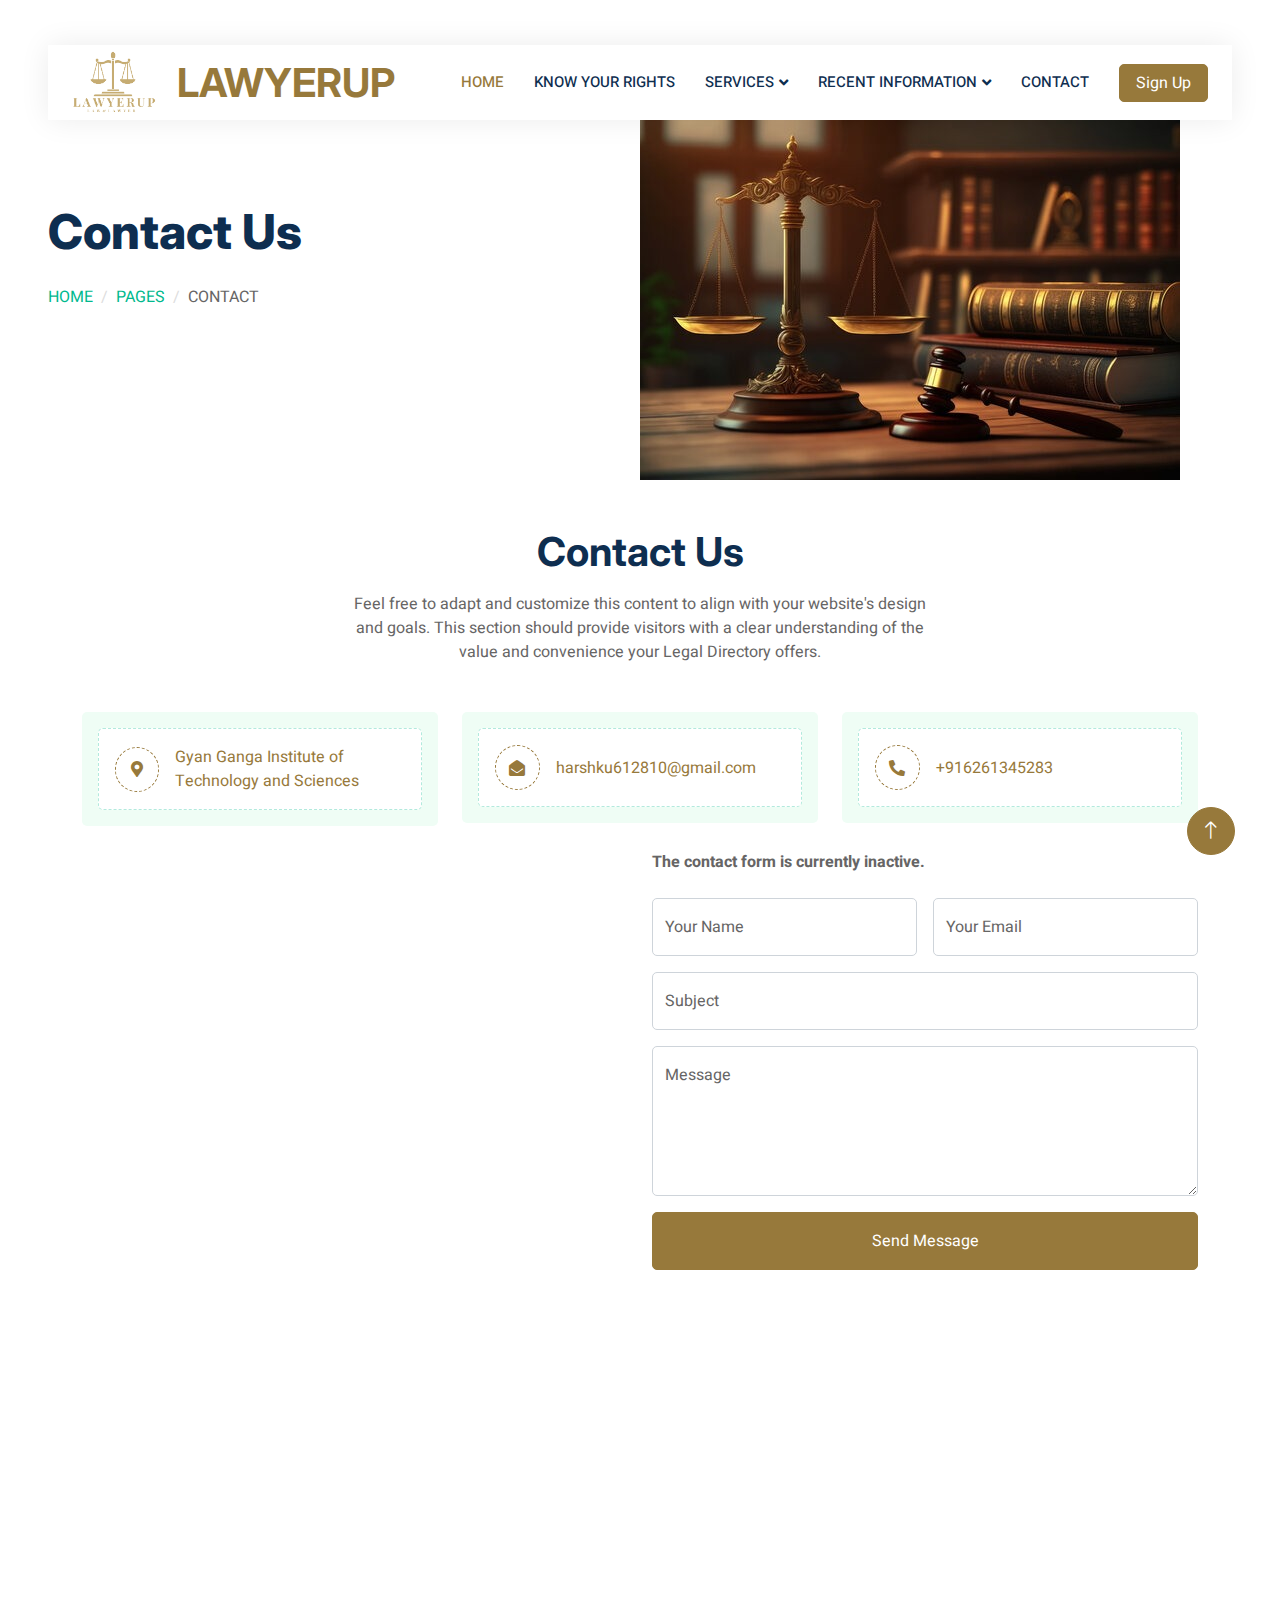
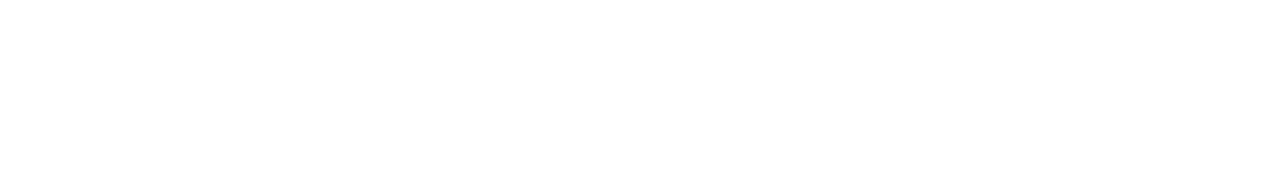
==== real-estate-html-template/contact.html @ c4334f16 "last commit" ====
<!DOCTYPE html>
<html lang="en">

<head>
    <meta charset="utf-8">
    <title>AI-powered Legal Documentation Assistant</title>
    <meta content="width=device-width, initial-scale=1.0" name="viewport">
    <meta content="" name="keywords">
    <meta content="" name="description">

    <!-- Favicon -->
    <link href="img/favicon.ico" rel="icon">

    <!-- Google Web Fonts -->
    <link rel="preconnect" href="https://fonts.googleapis.com">
    <link rel="preconnect" href="https://fonts.gstatic.com" crossorigin>
    <link href="https://fonts.googleapis.com/css2?family=Heebo:wght@400;500;600&family=Inter:wght@700;800&display=swap" rel="stylesheet">
    
    <!-- Icon Font Stylesheet -->
    <link href="https://cdnjs.cloudflare.com/ajax/libs/font-awesome/5.10.0/css/all.min.css" rel="stylesheet">
    <link href="https://cdn.jsdelivr.net/npm/bootstrap-icons@1.4.1/font/bootstrap-icons.css" rel="stylesheet">

    <!-- Libraries Stylesheet -->
    <link href="lib/animate/animate.min.css" rel="stylesheet">
    <link href="lib/owlcarousel/assets/owl.carousel.min.css" rel="stylesheet">

    <!-- Customized Bootstrap Stylesheet -->
    <link href="css/bootstrap.min.css" rel="stylesheet">

    <!-- Template Stylesheet -->
    <link href="css/style.css" rel="stylesheet">
</head>

<body>
    <div class="container-xxl bg-white p-0">
        <!-- Spinner Start -->
        <div id="spinner" class="show bg-white position-fixed translate-middle w-100 vh-100 top-50 start-50 d-flex align-items-center justify-content-center">
            <div class="spinner-border text-primary" style="width: 3rem; height: 3rem;" role="status">
                <span class="sr-only">Loading...</span>
            </div>
        </div>
        <!-- Spinner End -->


        <!-- Navbar Start -->
        <div class="container-fluid nav-bar bg-transparent">
            <nav class="navbar navbar-expand-lg bg-white navbar-light py-0 px-4">
                <a href="index.html" class="navbar-brand d-flex align-items-center text-center">
                    <div style="margin-right: 1rem;">
                        <img class="img-fluid" src="assets/logo2.png" alt="Icon" style="width: 85px;">
                    </div>
                    <h1 class="m-1 text-primary">LAWYERUP</h1>
                </a>
                <button type="button" class="navbar-toggler" data-bs-toggle="collapse" data-bs-target="#navbarCollapse">
                    <span class="navbar-toggler-icon"></span>
                </button>
                <div class="collapse navbar-collapse" id="navbarCollapse">
                    <div class="navbar-nav ms-auto">
                        <a href="index.html" class="nav-item nav-link active">Home</a>

                        <a href="knowyourrights.html" class="nav-item nav-link">Know Your Rights</a>

                        

                        <div class="nav-item dropdown">
                            <a href="#" class="nav-link dropdown-toggle" data-bs-toggle="dropdown">Services</a>
                            <div class="dropdown-menu rounded-0 m-0">
                                <a href="DRAFTER/user/templates/custom-template/QZF6A.html" class="dropdown-item">Legal  Drafter</a>
                                <a href="LegalDirectory.html" class="dropdown-item">Legal Directory</a>
                                
                            </div>
                        </div>
                        <div class="nav-item dropdown">
                            <a href="#" class="nav-link dropdown-toggle" data-bs-toggle="dropdown">Recent Information</a>
                            <div class="dropdown-menu rounded-0 m-0">
                                <a href="recentinfo.html" class="dropdown-item">recentinfo</a>
                                
                            </div>
                        </div>
                        <a href="contact.html" class="nav-item nav-link">Contact</a>
                    </div>
                    <a href="#" class="btn btn-primary px-3 d-none d-lg-flex">Sign Up</a>
                </div>
            </nav>
        </div>
        <!-- Navbar End -->


        <!-- Header Start -->
        <div class="container-fluid header bg-white p-0">
            <div class="row g-0 align-items-center flex-column-reverse flex-md-row">
                <div class="col-md-6 p-5 mt-lg-5">
                    <h1 class="display-5 animated fadeIn mb-4">Contact Us</h1> 
                        <nav aria-label="breadcrumb animated fadeIn">
                        <ol class="breadcrumb text-uppercase">
                            <li class="breadcrumb-item"><a href="#">Home</a></li>
                            <li class="breadcrumb-item"><a href="#">Pages</a></li>
                            <li class="breadcrumb-item text-body active" aria-current="page">Contact</li>
                        </ol>
                    </nav>
                </div>
                <div class="col-md-6 animated fadeIn" style="margin-top: 7.5rem;">
                    <img class="img-fluid" src="assets/WhatsApp Image 2023-09-15 at 11.03.25 PM.jpeg" alt="">
                </div>
            </div>
        </div>
        <!-- Header End -->


       

        <!-- Contact Start -->
        <div class="container-xxl py-5">
            <div class="container">
                <div class="text-center mx-auto mb-5 wow fadeInUp" data-wow-delay="0.1s" style="max-width: 600px;">
                    <h1 class="mb-3">Contact Us</h1>
                    <p>Feel free to adapt and customize this content to align with your website's design and goals. This section should provide visitors with a clear understanding of the value and convenience your Legal Directory offers.</p>
                </div>
                <div class="row g-4">
                    <div class="col-12">
                        <div class="row gy-4">
                            <div class="col-md-6 col-lg-4 wow fadeIn" data-wow-delay="0.1s">
                                <div class="bg-light rounded p-3">
                                    <div class="d-flex align-items-center bg-white rounded p-3" style="border: 1px dashed rgba(0, 185, 142, .3)">
                                        <div class="icon me-3" style="width: 45px; height: 45px;">
                                            <i class="fa fa-map-marker-alt text-primary"></i>
                                        </div>
                                        <span>Gyan Ganga Institute of Technology and Sciences</span>
                                    </div>
                                </div>
                            </div>
                            <div class="col-md-6 col-lg-4 wow fadeIn" data-wow-delay="0.3s">
                                <div class="bg-light rounded p-3">
                                    <div class="d-flex align-items-center bg-white rounded p-3" style="border: 1px dashed rgba(0, 185, 142, .3)">
                                        <div class="icon me-3" style="width: 45px; height: 45px;">
                                            <i class="fa fa-envelope-open text-primary"></i>
                                        </div>
                                        <span>harshku612810@gmail.com</span>
                                    </div>
                                </div>
                            </div>
                            <div class="col-md-6 col-lg-4 wow fadeIn" data-wow-delay="0.5s">
                                <div class="bg-light rounded p-3">
                                    <div class="d-flex align-items-center bg-white rounded p-3" style="border: 1px dashed rgba(0, 185, 142, .3)">
                                        <div class="icon me-3" style="width: 45px; height: 45px;">
                                            <i class="fa fa-phone-alt text-primary"></i>
                                        </div>
                                        <span>+916261345283</span>
                                    </div>
                                </div>
                            </div>
                        </div>
                    </div>
                    <div class="col-md-6 wow fadeInUp" data-wow-delay="0.1s">
                        <iframe class="position-relative rounded w-100 h-100"
                        src="https://maps.google.com/maps?width=100%25&amp;height=600&amp;hl=en&amp;q=gyan%20ganga%20institute%20of%20technology%20and%20sciences%20+(My%20Business%20Name)&amp;t=&amp;z=14&amp;ie=UTF8&amp;iwloc=B&amp;output=embed"
                            frameborder="0" style="min-height: 400px; border:0;" allowfullscreen="" aria-hidden="false"
                            tabindex="0"></iframe>
                    </div>
                    <div class="col-md-6">
                        <div class="wow fadeInUp" data-wow-delay="0.5s">
                            <p class="mb-4"><b>The contact form is currently inactive.</b></p>
                            <form>
                                <div class="row g-3">
                                    <div class="col-md-6">
                                        <div class="form-floating">
                                            <input type="text" class="form-control" id="name" placeholder="Your Name">
                                            <label for="name">Your Name</label>
                                        </div>
                                    </div>
                                    <div class="col-md-6">
                                        <div class="form-floating">
                                            <input type="email" class="form-control" id="email" placeholder="Your Email">
                                            <label for="email">Your Email</label>
                                        </div>
                                    </div>
                                    <div class="col-12">
                                        <div class="form-floating">
                                            <input type="text" class="form-control" id="subject" placeholder="Subject">
                                            <label for="subject">Subject</label>
                                        </div>
                                    </div>
                                    <div class="col-12">
                                        <div class="form-floating">
                                            <textarea class="form-control" placeholder="Leave a message here" id="message" style="height: 150px"></textarea>
                                            <label for="message">Message</label>
                                        </div>
                                    </div>
                                    <div class="col-12">
                                        <button class="btn btn-primary w-100 py-3" type="submit">Send Message</button>
                                    </div>
                                </div>
                            </form>
                        </div>
                    </div>
                </div>
            </div>
        </div>
        <!-- Contact End -->


        <!-- Footer Start -->
        <div class="container-fluid bg-dark text-white-50 footer pt-5 mt-5 wow fadeIn" data-wow-delay="0.1s">
            <div class="container py-5">
                <div class="row g-5">
                    <div class="col-lg-3 col-md-6">
                        <h5 class="text-white mb-4">Get In Touch</h5>
                        <p class="mb-2"><i class="fa fa-map-marker-alt me-3"></i>Gyan ganga institute of technology and sciences</p>
                        <p class="mb-2"><i class="fa fa-phone-alt me-3"></i>+916261345283</p>
                        <p class="mb-2"><i class="fa fa-envelope me-3"></i>harshku612810@gmail.com</p>
                        <div class="d-flex pt-2">
                            <a class="btn btn-outline-light btn-social" href=""><i class="fab fa-twitter"></i></a>
                            <a class="btn btn-outline-light btn-social" href=""><i class="fab fa-facebook-f"></i></a>
                            <a class="btn btn-outline-light btn-social" href=""><i class="fab fa-youtube"></i></a>
                            <a class="btn btn-outline-light btn-social" href=""><i class="fab fa-linkedin-in"></i></a>
                        </div>
                    </div>
                    <div class="col-lg-3 col-md-6">
                        <h5 class="text-white mb-4">Quick Links</h5>
                        <a class="btn btn-link text-white-50" href="">About Us</a>
                        <a class="btn btn-link text-white-50" href="">Contact Us</a>
                        <a class="btn btn-link text-white-50" href="">Our Services</a>
                        <a class="btn btn-link text-white-50" href="">Privacy Policy</a>
                        <a class="btn btn-link text-white-50" href="">Terms & Condition</a>
                    </div>
                    <div class="col-lg-3 col-md-6">
                        <h5 class="text-white mb-4">Newsletter</h5>
                        <p>For further legal documentation update.</p>
                        <div class="position-relative mx-auto" style="max-width: 400px;">
                            <input class="form-control bg-transparent w-100 py-3 ps-4 pe-5" type="text" placeholder="Your email">
                            <button type="button" class="btn btn-primary py-2 position-absolute top-0 end-0 mt-2 me-2">SignUp</button>
                        </div>
                    </div>
                </div>
            </div>
            <div class="container">
                <div class="copyright">
                    <div class="row">
                        <div class="col-md-6 text-center text-md-start mb-3 mb-md-0">
                            &copy; <a class="border-bottom" href="#">LawyerUp</a>, All Right Reserved. 
						
							Designed By Harsh & Mrunmay</a>
                        </div>
                        <div class="col-md-6 text-center text-md-end">
                            <div class="footer-menu">
                                <a href="">Home</a>
                                <a href="">Cookies</a>
                                <a href="">Help</a>
                                <a href="">FQAs</a>
                            </div>
                        </div>
                    </div>
                </div>
            </div>
        </div>
        <!-- Footer End -->


        <!-- Back to Top -->
        <a href="#" class="btn btn-lg btn-primary btn-lg-square back-to-top"><i class="bi bi-arrow-up"></i></a>
    </div>

    <!-- JavaScript Libraries -->
    <script src="https://code.jquery.com/jquery-3.4.1.min.js"></script>
    <script src="https://cdn.jsdelivr.net/npm/bootstrap@5.0.0/dist/js/bootstrap.bundle.min.js"></script>
    <script src="lib/wow/wow.min.js"></script>
    <script src="lib/easing/easing.min.js"></script>
    <script src="lib/waypoints/waypoints.min.js"></script>
    <script src="lib/owlcarousel/owl.carousel.min.js"></script>

    <!-- Template Javascript -->
    <script src="js/main.js"></script>
    <script src="//code.tidio.co/qmcd0fytx3osmsqlly9bre0bt5jpkydc.js" async></script>

</body>

</html>
---- real-estate-html-template/css/style.css ----
/********** Template CSS **********/
:root {
    --primary: #97793b;
    --secondary: #FF6922;
    --light: #EFFDF5;
    --dark: #0E2E50;
}

.back-to-top {
    position: fixed;
    display: none;
    right: 45px;
    bottom: 45px;
    z-index: 99;
}


/*** Spinner ***/
#spinner {
    opacity: 0;
    visibility: hidden;
    transition: opacity .5s ease-out, visibility 0s linear .5s;
    z-index: 99999;
}

#spinner.show {
    transition: opacity .5s ease-out, visibility 0s linear 0s;
    visibility: visible;
    opacity: 1;
}


/*** Button ***/
.btn {
    transition: .5s;
}

.btn.btn-primary,
.btn.btn-secondary {
    color: #FFFFFF;
}

.btn-square {
    width: 38px;
    height: 38px;
}

.btn-sm-square {
    width: 32px;
    height: 32px;
}

.btn-lg-square {
    width: 48px;
    height: 48px;
}

.btn-square,
.btn-sm-square,
.btn-lg-square {
    padding: 0;
    display: flex;
    align-items: center;
    justify-content: center;
    font-weight: normal;
    border-radius: 50px;
}


/*** Navbar ***/
.nav-bar {
    position: relative;
    margin-top: 45px;
    padding: 0 3rem;
    transition: .5s;
    z-index: 9999;
}

.nav-bar.sticky-top {
    position: sticky;
    padding: 0;
    z-index: 9999;
}

.navbar {
    box-shadow: 0 0 30px rgba(0, 0, 0, .08);
}

.navbar .dropdown-toggle::after {
    border: none;
    content: "\f107";
    font-family: "Font Awesome 5 Free";
    font-weight: 900;
    vertical-align: middle;
    margin-left: 5px;
    transition: .5s;
}

.navbar .dropdown-toggle[aria-expanded=true]::after {
    transform: rotate(-180deg);
}

.navbar-light .navbar-nav .nav-link {
    margin-right: 30px;
    padding: 25px 0;
    color: #FFFFFF;
    font-size: 15px;
    text-transform: uppercase;
    outline: none;
}

.navbar-light .navbar-nav .nav-link:hover,
.navbar-light .navbar-nav .nav-link.active {
    color: var(--primary);
}

@media (max-width: 991.98px) {
    .nav-bar {
        margin: 0;
        padding: 0;
    }

    .navbar-light .navbar-nav .nav-link  {
        margin-right: 0;
        padding: 10px 0;
    }

    .navbar-light .navbar-nav {
        border-top: 1px solid #EEEEEE;
    }
}

.navbar-light .navbar-brand {
    height: 75px;
}

.navbar-light .navbar-nav .nav-link {
    color: var(--dark);
    font-weight: 500;
}

@media (min-width: 992px) {
    .navbar .nav-item .dropdown-menu {
        display: block;
        top: 100%;
        margin-top: 0;
        transform: rotateX(-75deg);
        transform-origin: 0% 0%;
        opacity: 0;
        visibility: hidden;
        transition: .5s;
        
    }

    .navbar .nav-item:hover .dropdown-menu {
        transform: rotateX(0deg);
        visibility: visible;
        transition: .5s;
        opacity: 1;
    }
}


/*** Header ***/
@media (min-width: 992px) {
    .header {
        margin-top: -120px;
    }
}

.header-carousel .owl-nav {
    position: absolute;
    top: 50%;
    left: -25px;
    transform: translateY(-50%);
    display: flex;
    flex-direction: column;
}

.header-carousel .owl-nav .owl-prev,
.header-carousel .owl-nav .owl-next {
    margin: 7px 0;
    width: 50px;
    height: 50px;
    display: flex;
    align-items: center;
    justify-content: center;
    color: #FFFFFF;
    background: var(--primary);
    border-radius: 40px;
    font-size: 20px;
    transition: .5s;
}

.header-carousel .owl-nav .owl-prev:hover,
.header-carousel .owl-nav .owl-next:hover {
    background: var(--dark);
}

@media (max-width: 768px) {
    .header-carousel .owl-nav {
        left: 25px;
    }
}

.breadcrumb-item + .breadcrumb-item::before {
    color: #DDDDDD;
}


/*** Icon ***/
.icon {
    padding: 15px;
    display: inline-flex;
    align-items: center;
    justify-content: center;
    background: #FFFFFF !important;
    border-radius: 50px;
    border: 1px dashed var(--primary) !important;
}


/*** About ***/
.about-img img {
    position: relative;
    z-index: 2;
}

.about-img::before {
    position: absolute;
    content: "";
    top: 0;
    left: -50%;
    width: 100%;
    height: 100%;
    background: var(--primary);
    transform: skew(20deg);
    z-index: 1;
}


/*** Category ***/
.cat-item div {
    background: #FFFFFF;
    border: 1px dashed #b9a06b;
    transition: .5s;
}

.cat-item:hover div {
    background: var(--primary);
    border-color: transparent;
}

.cat-item div * {
    transition: .5s;
}

.cat-item:hover div * {
    color: #FFFFFF !important;
}


/*** Property List ***/
.nav-pills .nav-item .btn {
    color: var(--dark);
}

.nav-pills .nav-item .btn:hover,
.nav-pills .nav-item .btn.active {
    color: #FFFFFF;
}

.property-item {
    box-shadow: 0 0 30px rgba(0, 0, 0, .08);
}

.property-item img {
    transition: .5s;
}

.property-item:hover img {
    transform: scale(1.1);
}

.property-item .border-top {
    border-top: 1px dashed rgba(0, 185, 142, .3) !important;
}

.property-item .border-end {
    border-right: 1px dashed rgba(0, 185, 142, .3) !important;
}


/*** Team ***/
.team-item {
    box-shadow: 0 0 30px rgba(0, 0, 0, .08);
    transition: .5s;
}

.team-item .btn {
    color: var(--primary);
    background: #FFFFFF;
    box-shadow: 0 0 30px rgba(0, 0, 0, .15);
}

.team-item .btn:hover {
    color: #FFFFFF;
    background: var(--primary);
}

.team-item:hover {
    border-color: var(--secondary) !important;
}

.team-item:hover .bg-primary {
    background: var(--secondary) !important;
}

.team-item:hover .bg-primary i {
    color: var(--secondary) !important;
}


/*** Testimonial ***/
.testimonial-carousel {
    padding-left: 1.5rem;
    padding-right: 1.5rem;
}

@media (min-width: 576px) {
    .testimonial-carousel {
        padding-left: 4rem;
        padding-right: 4rem;
    }
}

.testimonial-carousel .testimonial-item .border {
    border: 1px dashed rgba(0, 185, 142, .3) !important;
}

.testimonial-carousel .owl-nav {
    position: absolute;
    width: 100%;
    height: 40px;
    top: calc(50% - 20px);
    left: 0;
    display: flex;
    justify-content: space-between;
    z-index: 1;
}

.testimonial-carousel .owl-nav .owl-prev,
.testimonial-carousel .owl-nav .owl-next {
    position: relative;
    width: 40px;
    height: 40px;
    display: flex;
    align-items: center;
    justify-content: center;
    color: #FFFFFF;
    background: var(--primary);
    border-radius: 40px;
    font-size: 20px;
    transition: .5s;
}

.testimonial-carousel .owl-nav .owl-prev:hover,
.testimonial-carousel .owl-nav .owl-next:hover {
    background: var(--dark);
}


/*** Footer ***/
.footer .btn.btn-social {
    margin-right: 5px;
    width: 35px;
    height: 35px;
    display: flex;
    align-items: center;
    justify-content: center;
    color: var(--light);
    border: 1px solid rgba(255,255,255,0.5);
    border-radius: 35px;
    transition: .3s;
}

.footer .btn.btn-social:hover {
    color: var(--primary);
    border-color: var(--light);
}

.footer .btn.btn-link {
    display: block;
    margin-bottom: 5px;
    padding: 0;
    text-align: left;
    font-size: 15px;
    font-weight: normal;
    text-transform: capitalize;
    transition: .3s;
}

.footer .btn.btn-link::before {
    position: relative;
    content: "\f105";
    font-family: "Font Awesome 5 Free";
    font-weight: 900;
    margin-right: 10px;
}

.footer .btn.btn-link:hover {
    letter-spacing: 1px;
    box-shadow: none;
}

.footer .form-control {
    border-color: rgba(255,255,255,0.5);
}

.footer .copyright {
    padding: 25px 0;
    font-size: 15px;
    border-top: 1px solid rgba(256, 256, 256, .1);
}

.footer .copyright a {
    color: var(--light);
}

.footer .footer-menu a {
    margin-right: 15px;
    padding-right: 15px;
    border-right: 1px solid rgba(255, 255, 255, .1);
}

.footer .footer-menu a:last-child {
    margin-right: 0;
    padding-right: 0;
    border-right: none;
}

span{
    color: #97793b;
}
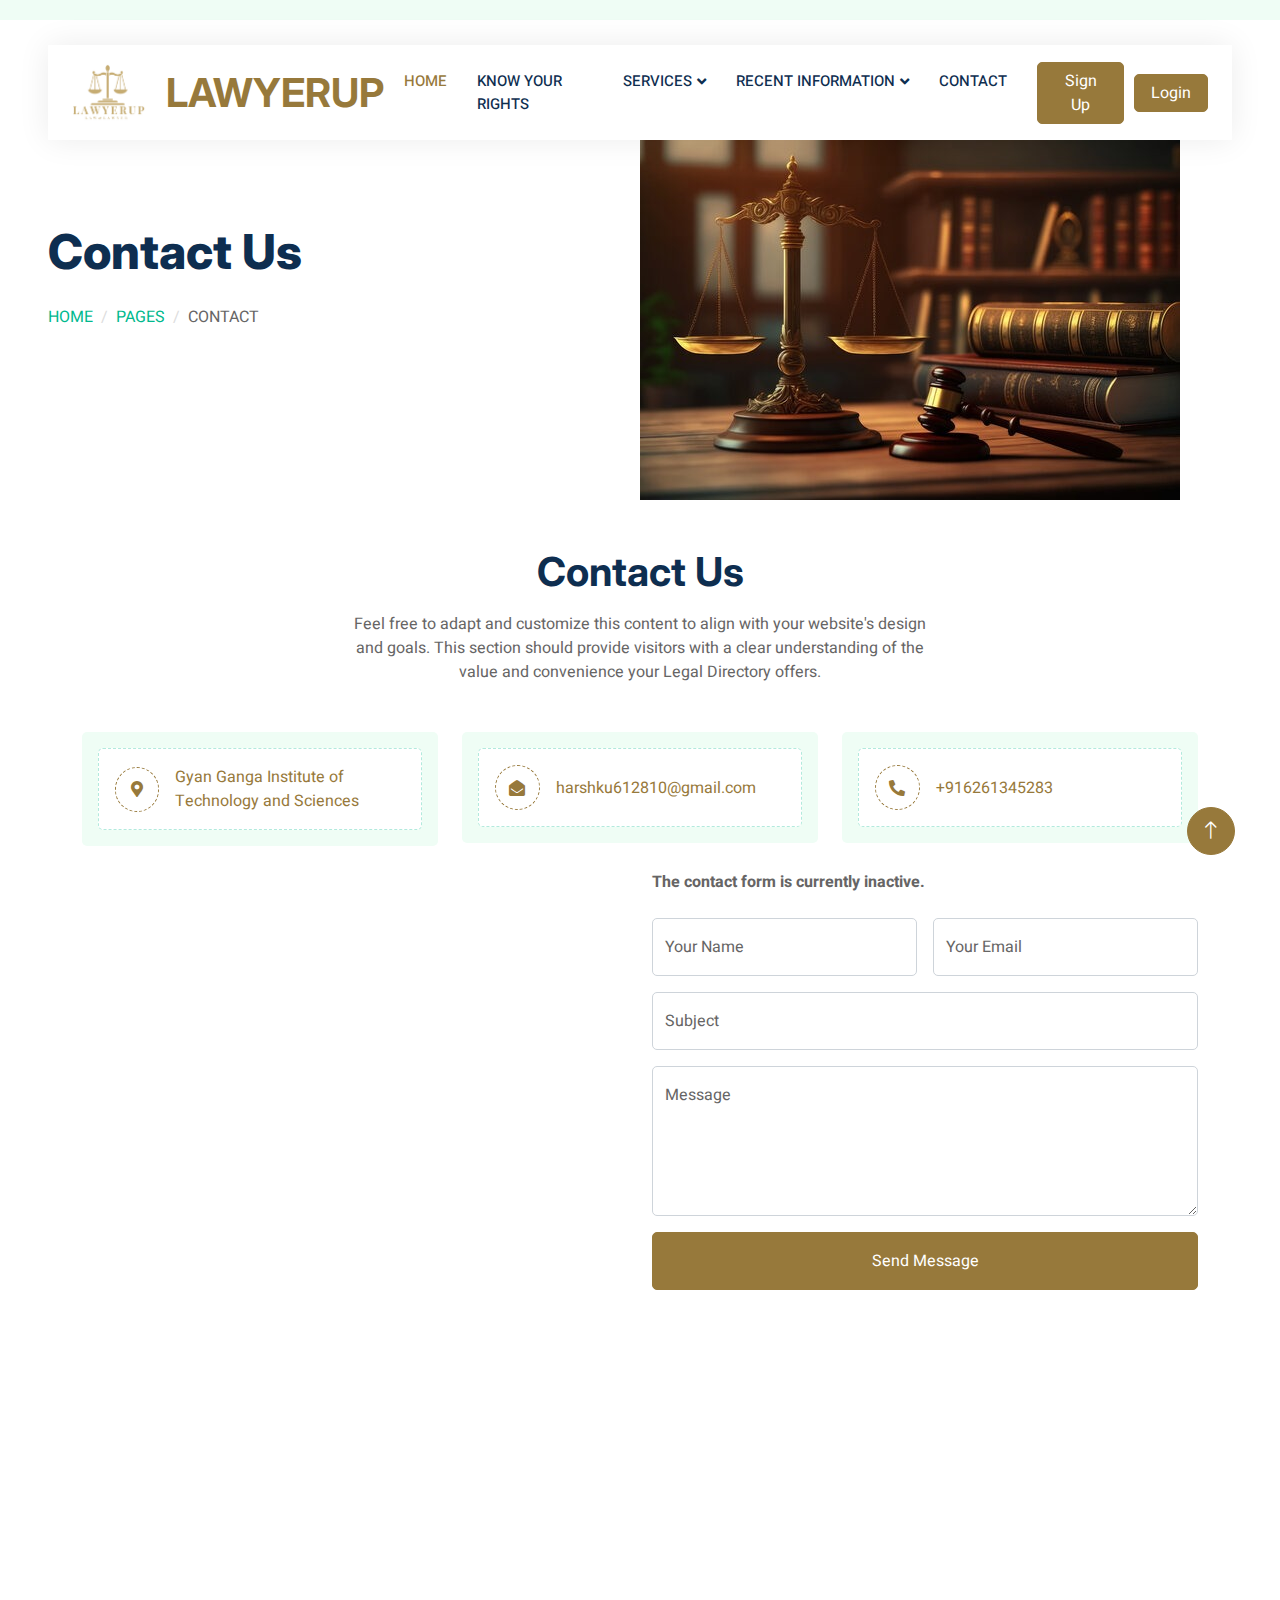
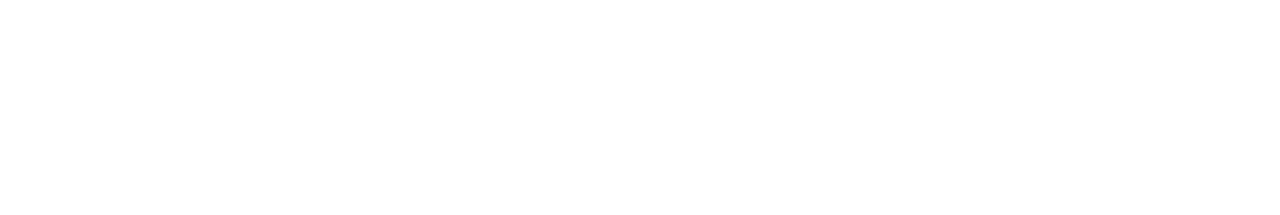
==== commit 47c580d9: "final commit" ====
--- a/real-estate-html-template/contact.html
+++ b/real-estate-html-template/contact.html
@@ -67,6 +67,7 @@
                             <div class="dropdown-menu rounded-0 m-0">
                                 <a href="DRAFTER/user/templates/custom-template/QZF6A.html" class="dropdown-item">Legal  Drafter</a>
                                 <a href="LegalDirectory.html" class="dropdown-item">Legal Directory</a>
+                                <a href="Doculingo/index.html" class="dropdown-item">DocuLingo</a>
                                 
                             </div>
                         </div>
@@ -79,7 +80,9 @@
                         </div>
                         <a href="contact.html" class="nav-item nav-link">Contact</a>
                     </div>
-                    <a href="#" class="btn btn-primary px-3 d-none d-lg-flex">Sign Up</a>
+                    <a href="login  signup page/index.html" style="margin-right: 10px;"  class="btn btn-primary px-3 d-none d-lg-flex">Sign Up</a>
+
+                    <a href="clinet login/index.html" class="btn btn-primary px-3 d-none d-lg-flex">Login</a>
                 </div>
             </nav>
         </div>
